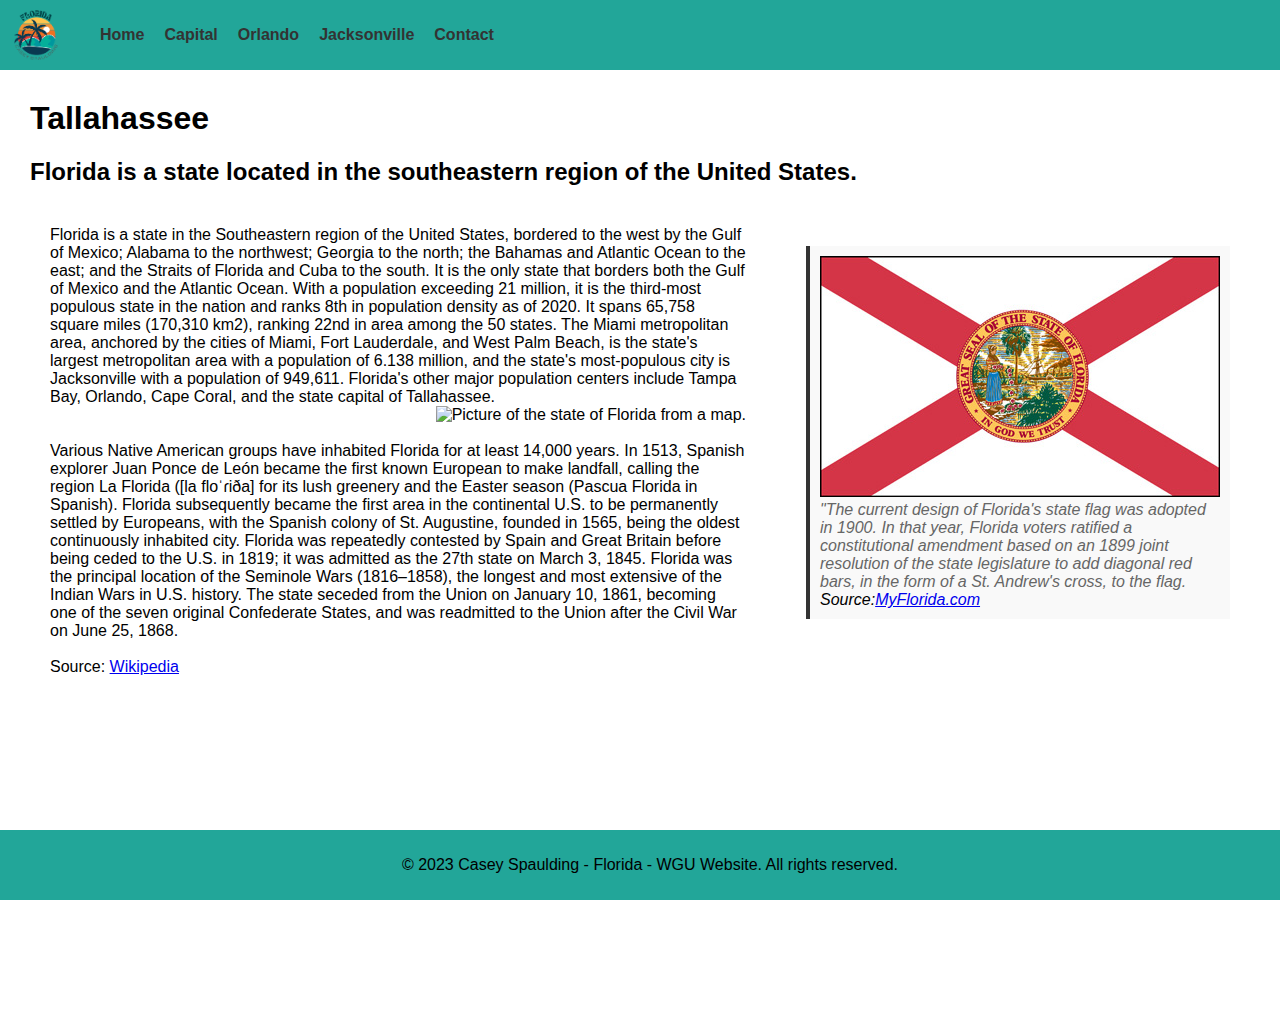
==== capital.html @ 1e7de2d4 "template done" ====
<!DOCTYPE html>
<html lang="en">
  <head>
    <meta charset="UTF-8" />
    <meta name="viewport" content="width=device-width, initial-scale=1.0" />
    <title>Capital of Florida</title>
    <link rel="stylesheet" href="css/styles.css" />
  </head>
  <body>
     <nav>
        <div class="logo">
          <img src="/img/FloridaLogo2.png" alt="Logo" />
        </div>
        <ul class="nav-links">
          <li><a href="index.html">Home</a></li>
          <li><a href="capital.html">Capital</a></li>
          <li><a href="orlando.html">Orlando</a></li>
          <li><a href="jacksonville.html">Jacksonville</a></li>
          <li><a href="contact.html">Contact</a></li>
        </ul>
      </nav>
  
    <header>
      <h1>Tallahassee</h1>
      <h2>Florida is a state located in the southeastern region of the United States.</h2>
    </header>
    <div class="container">
  <div class="column">
    <section>
        Florida is a state in the Southeastern region of the United States, bordered to the west by the Gulf of Mexico; Alabama to the northwest; Georgia to the north; the Bahamas and Atlantic Ocean to the east; and the Straits of Florida and Cuba to the south. It is the only state that borders both the Gulf of Mexico and the Atlantic Ocean. With a population exceeding 21 million, it is the third-most populous state in the nation and ranks 8th in population density as of 2020. It spans 65,758 square miles (170,310 km2), ranking 22nd in area among the 50 states. The Miami metropolitan area, anchored by the cities of Miami, Fort Lauderdale, and West Palm Beach, is the state's largest metropolitan area with a population of 6.138 million, and the state's most-populous city is Jacksonville with a population of 949,611. Florida's other major population centers include Tampa Bay, Orlando, Cape Coral, and the state capital of Tallahassee.
        <br />
        
        <img id="flag" src="/img/fl.jpg" alt="Picture of the state of Florida from a map." /><br />
        <br />
        Various Native American groups have inhabited Florida for at least 14,000 years. In 1513, Spanish explorer Juan Ponce de León became the first known European to make landfall, calling the region La Florida ([la floˈɾiða] for its lush greenery and the Easter season (Pascua Florida in Spanish). Florida subsequently became the first area in the continental U.S. to be permanently settled by Europeans, with the Spanish colony of St. Augustine, founded in 1565, being the oldest continuously inhabited city. Florida was repeatedly contested by Spain and Great Britain before being ceded to the U.S. in 1819; it was admitted as the 27th state on March 3, 1845. Florida was the principal location of the Seminole Wars (1816–1858), the longest and most extensive of the Indian Wars in U.S. history. The state seceded from the Union on January 10, 1861, becoming one of the seven original Confederate States, and was readmitted to the Union after the Civil War on June 25, 1868.
        <br/>
        <br/>
        Source: <a target="_blank" href="https://en.wikipedia.org/wiki/Florida">Wikipedia</a>
      </section>
      </div>
  <div class="column">
    <aside class="pull-quote">
      <img src="/img/flag.jpg" alt="Florida state flag" />
      <blockquote>
    "The current design of Florida's state flag was adopted in 1900. In that year, Florida voters ratified a constitutional amendment based on an 1899 joint resolution of the state legislature to add diagonal red bars, in the form of a St. Andrew's cross, to the flag.


  </blockquote>
      <cite> Source:<a href="https://dos.myflorida.com/florida-facts/florida-state-symbols/state-flag/">MyFlorida.com</cite></a>
    </aside>
  </div>
</div>
    
    
    </section>

    <footer>
      <p>
        &copy; 2023 Casey Spaulding - Florida - WGU Website. All rights
        reserved.
      </p>
    </footer>
  </body>
</html>
---- css/styles.css ----
body {
  font-family: Arial, sans-serif;
  justify-content: center;
  align-items: center;
  height: 100vh;
  margin: 30px;
}

#flag{
  float: right;
}


header{
  margin-top: 100px;
}


@media (max-width: 868px) {
  .container {
    grid-template-columns: 1fr;
  }
}


.container {
  display: grid;
  grid-template-columns: 2fr 1fr; 
  grid-gap: 20px; /* Gap between columns - Casey Spaulding*/
  justify-content: center; 
}

.column {
  padding: 20px;
}

footer{
  clear: both;
  padding: 10px;
  background-color: #22A699;
  text-align: center;
  flex-shrink: 0;
  position: fixed;
  bottom: 0;
  left: 0;
  width: 100%;
}

nav {
  background-color: #22A699;
  padding: 10px;
  overflow: hidden;
  flex-shrink: 0;
  position: fixed;
  top: 0;
  left: 0;
  width: 100%;

}


.logo img {
  height: 50px;
  float: left;
}

.nav-links {
  list-style: none;
  display: flex;
  gap: 20px;
}

.nav-links li a {
  text-decoration: none;
  color: #333;
  font-weight: bold;
}

.nav-links li a:hover {
  color: #F2BE22;
}

.pull-quote {
  background-color: #f9f9f9;
  padding: 10px;
  border-left: 4px solid #333;
  margin: 20px 0;
}

.pull-quote blockquote {
  font-style: italic;
  color: #666;
  margin: 0;
  padding: 0;
}
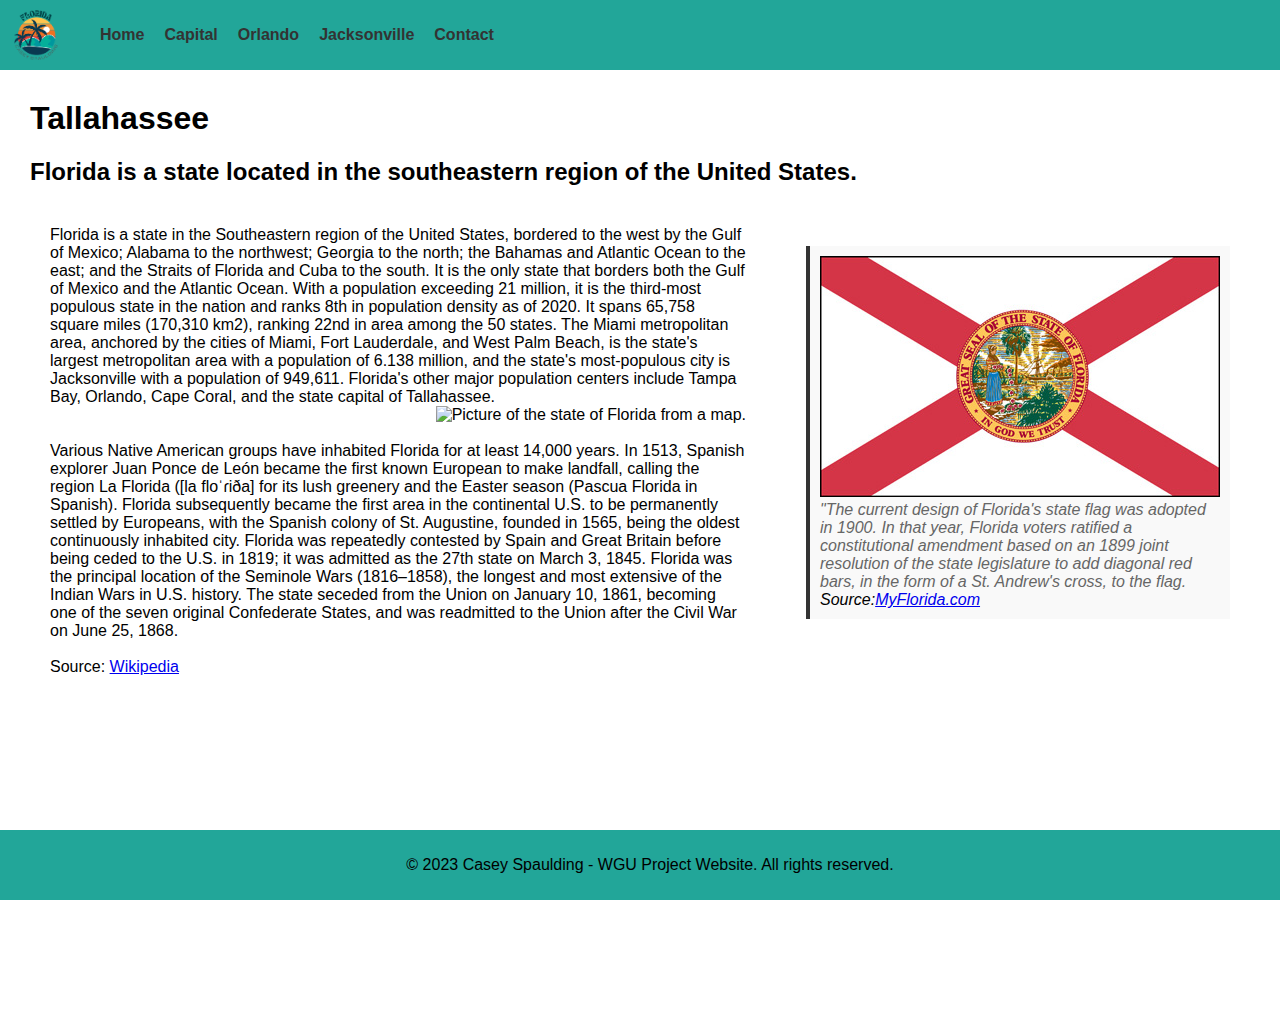
==== commit 8158a032: "updated footer" ====
--- a/capital.html
+++ b/capital.html
@@ -56,7 +56,7 @@
 
     <footer>
       <p>
-        &copy; 2023 Casey Spaulding - Florida - WGU Website. All rights
+        &copy; 2023 Casey Spaulding - WGU Project Website. All rights
         reserved.
       </p>
     </footer>
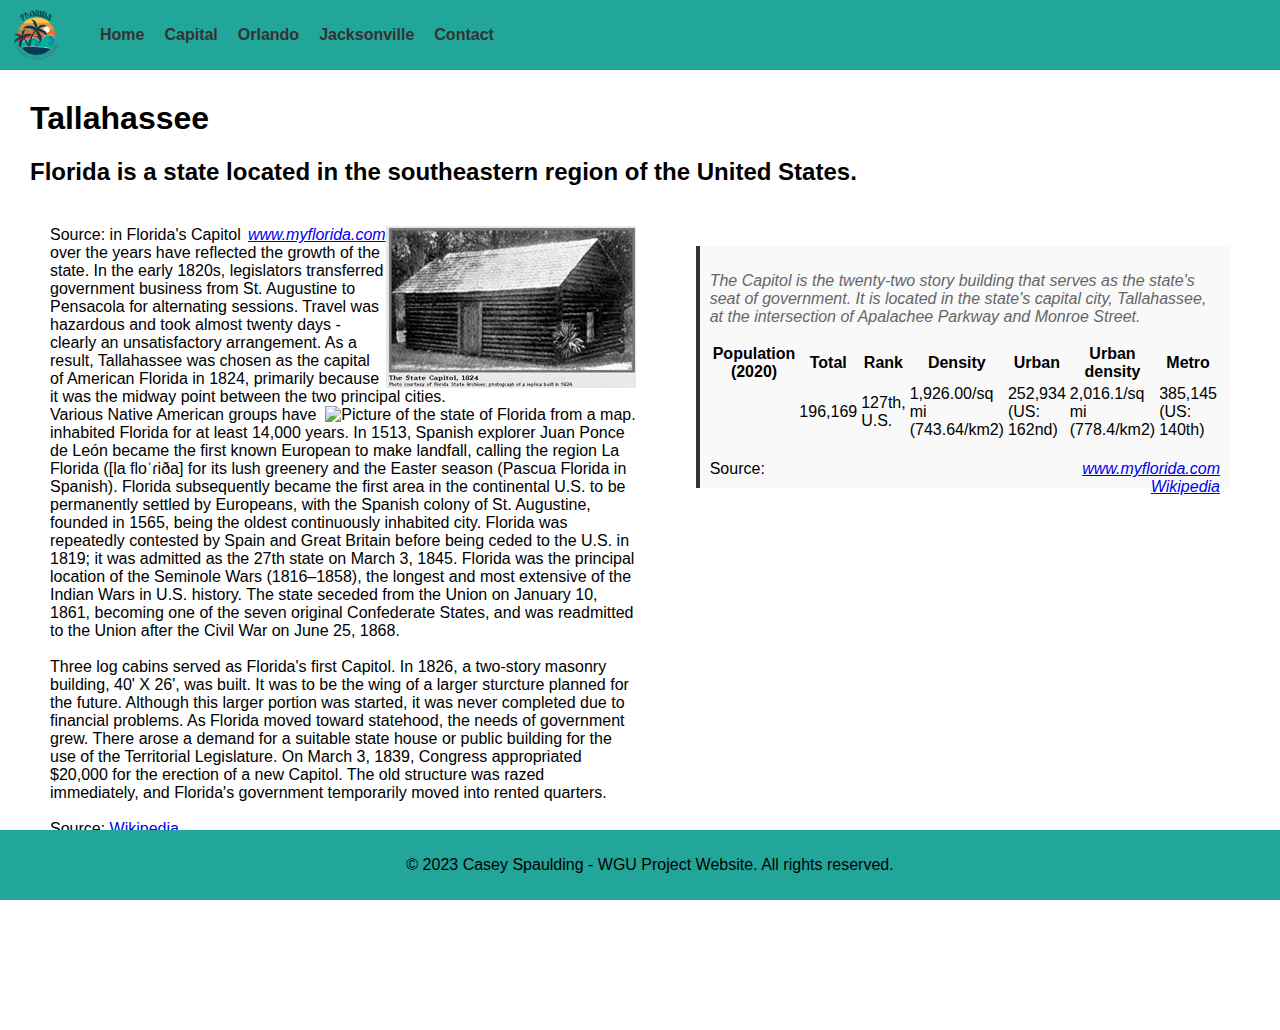
==== commit 79912f31: "finished" ====
--- a/capital.html
+++ b/capital.html
@@ -1,64 +1,131 @@
 <!DOCTYPE html>
 <html lang="en">
-  <head>
-    <meta charset="UTF-8" />
-    <meta name="viewport" content="width=device-width, initial-scale=1.0" />
-    <title>Capital of Florida</title>
-    <link rel="stylesheet" href="css/styles.css" />
-  </head>
-  <body>
-     <nav>
-        <div class="logo">
-          <img src="/img/FloridaLogo2.png" alt="Logo" />
-        </div>
-        <ul class="nav-links">
-          <li><a href="index.html">Home</a></li>
-          <li><a href="capital.html">Capital</a></li>
-          <li><a href="orlando.html">Orlando</a></li>
-          <li><a href="jacksonville.html">Jacksonville</a></li>
-          <li><a href="contact.html">Contact</a></li>
-        </ul>
-      </nav>
-  
-    <header>
-      <h1>Tallahassee</h1>
-      <h2>Florida is a state located in the southeastern region of the United States.</h2>
-    </header>
-    <div class="container">
-  <div class="column">
-    <section>
-        Florida is a state in the Southeastern region of the United States, bordered to the west by the Gulf of Mexico; Alabama to the northwest; Georgia to the north; the Bahamas and Atlantic Ocean to the east; and the Straits of Florida and Cuba to the south. It is the only state that borders both the Gulf of Mexico and the Atlantic Ocean. With a population exceeding 21 million, it is the third-most populous state in the nation and ranks 8th in population density as of 2020. It spans 65,758 square miles (170,310 km2), ranking 22nd in area among the 50 states. The Miami metropolitan area, anchored by the cities of Miami, Fort Lauderdale, and West Palm Beach, is the state's largest metropolitan area with a population of 6.138 million, and the state's most-populous city is Jacksonville with a population of 949,611. Florida's other major population centers include Tampa Bay, Orlando, Cape Coral, and the state capital of Tallahassee.
+
+<head>
+  <meta charset="UTF-8" />
+  <meta name="viewport" content="width=device-width, initial-scale=1.0" />
+  <title>Capital of Florida</title>
+  <link rel="stylesheet" href="css/styles.css" />
+</head>
+
+<body>
+  <nav>
+    <div class="logo">
+      <img src="/img/FloridaLogo2.png" alt="Logo" />
+    </div>
+    <ul class="nav-links">
+      <li><a href="index.html">Home</a></li>
+      <li><a href="capital.html">Capital</a></li>
+      <li><a href="orlando.html">Orlando</a></li>
+      <li><a href="jacksonville.html">Jacksonville</a></li>
+      <li><a href="contact.html">Contact</a></li>
+    </ul>
+  </nav>
+
+  <header>
+    <h1>Tallahassee</h1>
+    <h2>Florida is a state located in the southeastern region of the United States.</h2>
+  </header>
+  <div class="container">
+    <div class="column">
+      <section>
+        <img src="img/capitol_1824.jpg" alt="capital 1824">
+        
+        Source:
+        <cite><a href="https://dos.myflorida.com/florida-facts/florida-history/the-capitol/">www.myflorida.com</a></cite>
+        in Florida's Capitol over the years have reflected the growth of the state. In the early 1820s, legislators
+        transferred
+        government business from St. Augustine to Pensacola for alternating sessions. Travel was hazardous and took
+        almost
+        twenty days - clearly an unsatisfactory arrangement. As a result, Tallahassee was chosen as the capital of
+        American
+        Florida in 1824, primarily because it was the midway point between the two principal cities.
         <br />
-        
-        <img id="flag" src="/img/fl.jpg" alt="Picture of the state of Florida from a map." /><br />
+
+        <img id="flag" src="/img/fl.jpg" alt="Picture of the state of Florida from a map." />
+
+        Various Native American groups have inhabited Florida for at least 14,000 years. In 1513, Spanish explorer Juan
+        Ponce de León became the first known European to make landfall, calling the region La Florida ([la floˈɾiða] for
+        its lush greenery and the Easter season (Pascua Florida in Spanish). Florida subsequently became the first area
+        in the continental U.S. to be permanently settled by Europeans, with the Spanish colony of St. Augustine,
+        founded in 1565, being the oldest continuously inhabited city. Florida was repeatedly contested by Spain and
+        Great Britain before being ceded to the U.S. in 1819; it was admitted as the 27th state on March 3, 1845.
+        Florida was the principal location of the Seminole Wars (1816–1858), the longest and most extensive of the
+        Indian Wars in U.S. history. The state seceded from the Union on January 10, 1861, becoming one of the seven
+        original Confederate States, and was readmitted to the Union after the Civil War on June 25, 1868.
         <br />
-        Various Native American groups have inhabited Florida for at least 14,000 years. In 1513, Spanish explorer Juan Ponce de León became the first known European to make landfall, calling the region La Florida ([la floˈɾiða] for its lush greenery and the Easter season (Pascua Florida in Spanish). Florida subsequently became the first area in the continental U.S. to be permanently settled by Europeans, with the Spanish colony of St. Augustine, founded in 1565, being the oldest continuously inhabited city. Florida was repeatedly contested by Spain and Great Britain before being ceded to the U.S. in 1819; it was admitted as the 27th state on March 3, 1845. Florida was the principal location of the Seminole Wars (1816–1858), the longest and most extensive of the Indian Wars in U.S. history. The state seceded from the Union on January 10, 1861, becoming one of the seven original Confederate States, and was readmitted to the Union after the Civil War on June 25, 1868.
-        <br/>
-        <br/>
+        <br />
+        Three log cabins served as Florida's first Capitol. In 1826, a two-story masonry building, 40' X 26', was built.
+        It was
+        to be the wing of a larger sturcture planned for the future. Although this larger portion was started, it was
+        never
+        completed due to financial problems.
+
+        As Florida moved toward statehood, the needs of government grew. There arose a demand for a suitable state house
+        or
+        public building for the use of the Territorial Legislature. On March 3, 1839, Congress appropriated $20,000 for
+        the
+        erection of a new Capitol. The old structure was razed immediately, and Florida's government temporarily moved
+        into
+        rented quarters.
+        <br>
+        <br>
         Source: <a target="_blank" href="https://en.wikipedia.org/wiki/Florida">Wikipedia</a>
       </section>
-      </div>
-  <div class="column">
-    <aside class="pull-quote">
-      <img src="/img/flag.jpg" alt="Florida state flag" />
-      <blockquote>
-    "The current design of Florida's state flag was adopted in 1900. In that year, Florida voters ratified a constitutional amendment based on an 1899 joint resolution of the state legislature to add diagonal red bars, in the form of a St. Andrew's cross, to the flag.
+    </div>
+    <div class="column">
+      <aside class="pull-quote">
+        <blockquote>
+          <p>
+            The Capitol is the twenty-two story building that serves as the
+            state's seat of government. It is located in the state's capital
+            city, Tallahassee, at the intersection of Apalachee Parkway and
+            Monroe Street.
+          </p>
+        </blockquote>
+
+        <table>
+          <tr>
+            <th>Population (2020)</th>
+            <th>Total</th>
+            <th>Rank</th>
+            <th>Density</th>
+            <th>Urban</th>
+            <th>Urban density</th>
+            <th>Metro</th>
+          </tr>
+          <tr>
+            <td></td>
+            <td>196,169</td>
+            <td>127th, U.S.</td>
+            <td>1,926.00/sq mi (743.64/km2)</td>
+            <td>252,934 (US: 162nd)</td>
+            <td>2,016.1/sq mi (778.4/km2)</td>
+            <td>385,145 (US: 140th)</td>
+          </tr>
+        </table>
+        <br>
 
 
-  </blockquote>
-      <cite> Source:<a href="https://dos.myflorida.com/florida-facts/florida-state-symbols/state-flag/">MyFlorida.com</cite></a>
-    </aside>
+        
+        Source:
+        <cite><a
+            href="https://dos.myflorida.com/florida-facts/florida-history/the-capitol/">www.myflorida.com</a></cite>
+        <br>
+        <cite><a href="https://en.wikipedia.org/wiki/Tallahassee,_Florida">Wikipedia</a></cite>
+      </aside>
+    </div>
   </div>
-</div>
-    
-    
-    </section>
 
-    <footer>
-      <p>
-        &copy; 2023 Casey Spaulding - WGU Project Website. All rights
-        reserved.
-      </p>
-    </footer>
-  </body>
-</html>
+
+  </section>
+
+  <footer>
+    <p>
+      &copy; 2023 Casey Spaulding - WGU Project Website. All rights
+      reserved.
+    </p>
+  </footer>
+</body>
+
+</html>--- a/css/styles.css
+++ b/css/styles.css
@@ -5,16 +5,18 @@
   height: 100vh;
   margin: 30px;
 }
+cite{
+  float: right;
+  float: bottom;
+}
 
-#flag{
+#flag {
   float: right;
 }
 
-
-header{
+header {
   margin-top: 100px;
 }
-
 
 @media (max-width: 868px) {
   .container {
@@ -22,22 +24,21 @@
   }
 }
 
-
 .container {
   display: grid;
-  grid-template-columns: 2fr 1fr; 
+  grid-template-columns: 2fr 1fr;
   grid-gap: 20px; /* Gap between columns - Casey Spaulding*/
-  justify-content: center; 
+  justify-content: center;
 }
 
 .column {
   padding: 20px;
 }
 
-footer{
+footer {
   clear: both;
   padding: 10px;
-  background-color: #22A699;
+  background-color: #22a699;
   text-align: center;
   flex-shrink: 0;
   position: fixed;
@@ -47,7 +48,7 @@
 }
 
 nav {
-  background-color: #22A699;
+  background-color: #22a699;
   padding: 10px;
   overflow: hidden;
   flex-shrink: 0;
@@ -55,9 +56,7 @@
   top: 0;
   left: 0;
   width: 100%;
-
 }
-
 
 .logo img {
   height: 50px;
@@ -77,7 +76,7 @@
 }
 
 .nav-links li a:hover {
-  color: #F2BE22;
+  color: #f2be22;
 }
 
 .pull-quote {
@@ -94,3 +93,43 @@
   padding: 0;
 }
 
+/* Form container */
+#contact-form {
+  max-width: 400px;
+  margin: 0 auto;
+}
+
+/* Form header */
+label {
+  display: block;
+  margin-bottom: 5px;
+}
+
+img {
+  float: right;
+}
+
+/* Form input fields */
+input[type='text'],
+input[type='email'],
+textarea {
+  width: 100%;
+  padding: 8px;
+  margin-bottom: 10px;
+  border: 1px solid #ccc;
+  border-radius: 4px;
+}
+
+/* Form textarea */
+input[type='submit'] {
+  background-color: #4caf50;
+  color: white;
+  padding: 10px 15px;
+  border: none;
+  border-radius: 4px;
+  cursor: pointer;
+}
+
+input[type='submit']:hover {
+  background-color: #45a049;
+}
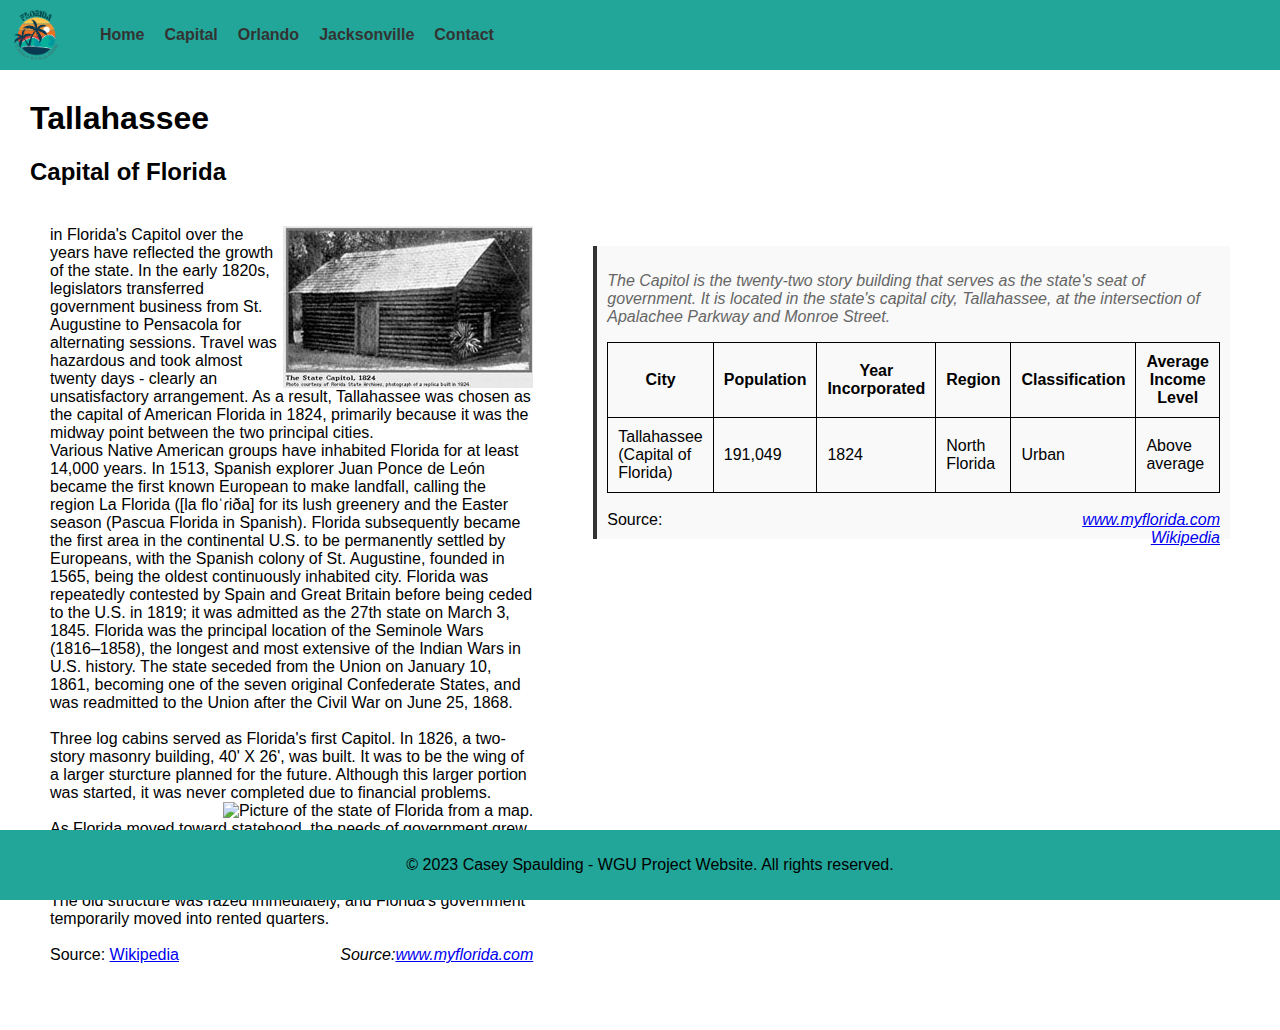
==== commit c560b1fa: "fixed hits" ====
--- a/capital.html
+++ b/capital.html
@@ -24,15 +24,16 @@
 
   <header>
     <h1>Tallahassee</h1>
-    <h2>Florida is a state located in the southeastern region of the United States.</h2>
+    <h2>Capital of Florida</h2>
+    
   </header>
   <div class="container">
     <div class="column">
       <section>
         <img src="img/capitol_1824.jpg" alt="capital 1824">
         
-        Source:
-        <cite><a href="https://dos.myflorida.com/florida-facts/florida-history/the-capitol/">www.myflorida.com</a></cite>
+      
+        
         in Florida's Capitol over the years have reflected the growth of the state. In the early 1820s, legislators
         transferred
         government business from St. Augustine to Pensacola for alternating sessions. Travel was hazardous and took
@@ -42,7 +43,7 @@
         Florida in 1824, primarily because it was the midway point between the two principal cities.
         <br />
 
-        <img id="flag" src="/img/fl.jpg" alt="Picture of the state of Florida from a map." />
+        
 
         Various Native American groups have inhabited Florida for at least 14,000 years. In 1513, Spanish explorer Juan
         Ponce de León became the first known European to make landfall, calling the region La Florida ([la floˈɾiða] for
@@ -60,7 +61,8 @@
         to be the wing of a larger sturcture planned for the future. Although this larger portion was started, it was
         never
         completed due to financial problems.
-
+<img id="flag" src="/img/fl.jpg" alt="Picture of the state of Florida from a map." /><br />
+<br />
         As Florida moved toward statehood, the needs of government grew. There arose a demand for a suitable state house
         or
         public building for the use of the Territorial Legislature. On March 3, 1839, Congress appropriated $20,000 for
@@ -69,8 +71,10 @@
         into
         rented quarters.
         <br>
+       
         <br>
         Source: <a target="_blank" href="https://en.wikipedia.org/wiki/Florida">Wikipedia</a>
+        <cite>Source:<a href="https://dos.myflorida.com/florida-facts/florida-history/the-capitol/">www.myflorida.com</a></cite>
       </section>
     </div>
     <div class="column">
@@ -85,24 +89,27 @@
         </blockquote>
 
         <table>
-          <tr>
-            <th>Population (2020)</th>
-            <th>Total</th>
-            <th>Rank</th>
-            <th>Density</th>
-            <th>Urban</th>
-            <th>Urban density</th>
-            <th>Metro</th>
-          </tr>
-          <tr>
-            <td></td>
-            <td>196,169</td>
-            <td>127th, U.S.</td>
-            <td>1,926.00/sq mi (743.64/km2)</td>
-            <td>252,934 (US: 162nd)</td>
-            <td>2,016.1/sq mi (778.4/km2)</td>
-            <td>385,145 (US: 140th)</td>
-          </tr>
+          <thead>
+            <tr>
+              <th>City</th>
+              <th>Population</th>
+              <th>Year Incorporated</th>
+              <th>Region</th>
+              <th>Classification</th>
+              <th>Average Income Level</th>
+            </tr>
+          </thead>
+          <tbody>
+            <tr>
+              <td>Tallahassee (Capital of Florida)</td>
+              <td>191,049</td>
+              <td>1824</td>
+              <td>North Florida</td>
+              <td>Urban</td>
+              <td>Above average</td>
+            </tr>
+        
+          </tbody>
         </table>
         <br>
 
--- a/css/styles.css
+++ b/css/styles.css
@@ -4,6 +4,21 @@
   align-items: center;
   height: 100vh;
   margin: 30px;
+  position: relative;
+  
+}
+
+.image-size{
+  width: 200px; 
+    height: auto; 
+}
+
+nav{
+  position: absolute;
+}
+
+table{
+  position: relative;
 }
 cite{
   float: right;
@@ -26,7 +41,7 @@
 
 .container {
   display: grid;
-  grid-template-columns: 2fr 1fr;
+  grid-template-columns: 1fr 1fr;
   grid-gap: 20px; /* Gap between columns - Casey Spaulding*/
   justify-content: center;
 }
@@ -46,6 +61,15 @@
   left: 0;
   width: 100%;
 }
+
+table {
+    border-collapse: collapse;
+  }
+
+  th, td {
+    padding: 10px; 
+    border: 1px solid black; 
+  }
 
 nav {
   background-color: #22a699;
@@ -133,3 +157,4 @@
 input[type='submit']:hover {
   background-color: #45a049;
 }
+
